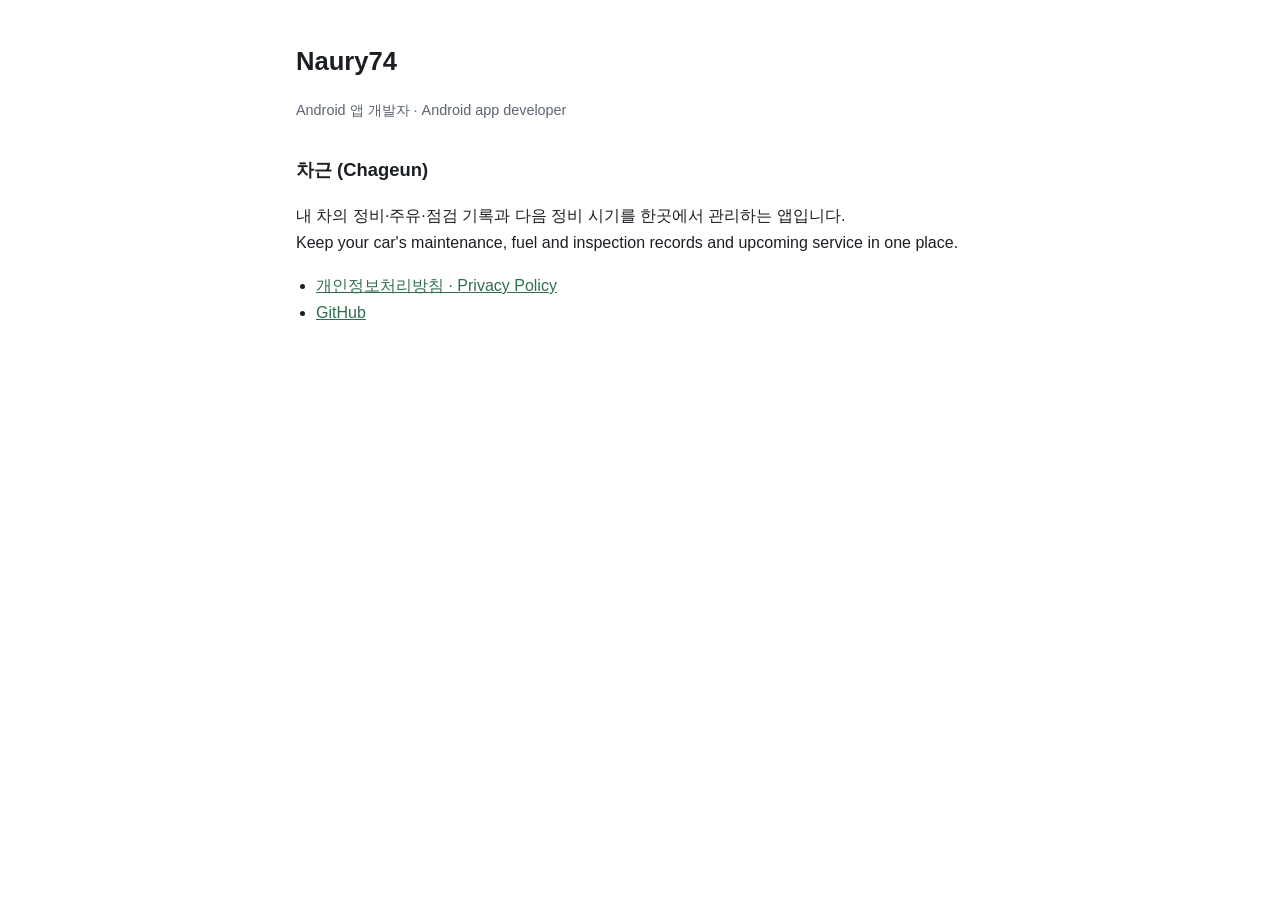
==== index.html @ 5e5301c2 "차근 개인정보처리방침과 app-ads.txt 게시" ====
<!doctype html>
<html lang="ko">
<head>
<meta charset="utf-8">
<meta name="viewport" content="width=device-width, initial-scale=1">
<title>Naury74</title>
<link rel="stylesheet" href="style.css">
</head>
<body>
<main>
<h1>Naury74</h1>
<p class="muted">Android 앱 개발자 · Android app developer</p>
<h2>차근 (Chageun)</h2>
<p>내 차의 정비·주유·점검 기록과 다음 정비 시기를 한곳에서 관리하는 앱입니다.<br>
Keep your car's maintenance, fuel and inspection records and upcoming service in one place.</p>
<ul>
<li><a href="privacy.html">개인정보처리방침 · Privacy Policy</a></li>
<li><a href="https://github.com/Naury74/ChaGeun">GitHub</a></li>
</ul>
</main>
</body>
</html>
---- style.css ----
:root{--bg:#fff;--fg:#1b1f24;--muted:#5b6470;--line:#e3e6ea;--accent:#2f6f4e}
@media (prefers-color-scheme:dark){:root{--bg:#121417;--fg:#e8eaed;--muted:#a0a8b3;--line:#2a2f36;--accent:#7cc39b}}
*{box-sizing:border-box}
body{margin:0;background:var(--bg);color:var(--fg);font:16px/1.7 -apple-system,BlinkMacSystemFont,"Apple SD Gothic Neo","Noto Sans KR",sans-serif}
main{max-width:720px;margin:0 auto;padding:40px 16px 64px}
h1{font-size:1.6rem;margin:0 0 4px}h2{font-size:1.15rem;margin:32px 0 8px}
p,li{color:var(--fg)}.muted{color:var(--muted);font-size:.9rem}
a{color:var(--accent)}nav{display:flex;gap:16px;margin-bottom:24px}
hr{border:0;border-top:1px solid var(--line);margin:48px 0}
ul{padding-left:20px}
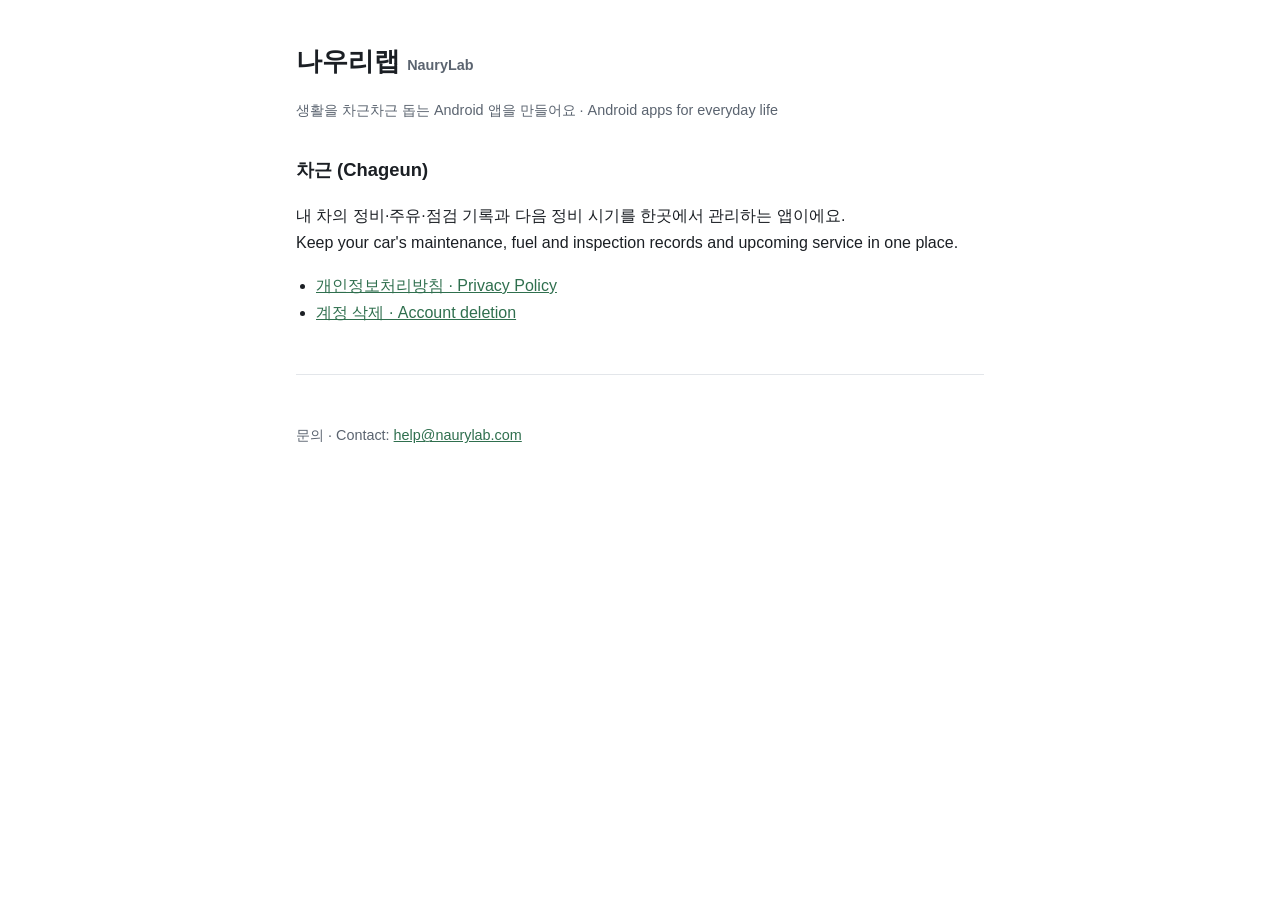
==== commit 4e70205a: "차근 개인정보처리방침에 기기 내 인식·앨범·선택 계정 백업 추가, 계정 삭제 페이지 게시" ====
--- a/index.html
+++ b/index.html
@@ -3,20 +3,26 @@
 <head>
 <meta charset="utf-8">
 <meta name="viewport" content="width=device-width, initial-scale=1">
-<title>Naury74</title>
-<link rel="stylesheet" href="style.css">
+<title>나우리랩 · NauryLab</title>
+<meta name="description" content="나우리랩이 만드는 Android 앱과 개인정보처리방침">
+<link rel="canonical" href="https://naurylab.com/">
+<link rel="stylesheet" href="/style.css">
 </head>
 <body>
 <main>
-<h1>Naury74</h1>
-<p class="muted">Android 앱 개발자 · Android app developer</p>
+<h1>나우리랩 <span class="muted">NauryLab</span></h1>
+<p class="muted">생활을 차근차근 돕는 Android 앱을 만들어요 · Android apps for everyday life</p>
+
 <h2>차근 (Chageun)</h2>
-<p>내 차의 정비·주유·점검 기록과 다음 정비 시기를 한곳에서 관리하는 앱입니다.<br>
+<p>내 차의 정비·주유·점검 기록과 다음 정비 시기를 한곳에서 관리하는 앱이에요.<br>
 Keep your car's maintenance, fuel and inspection records and upcoming service in one place.</p>
 <ul>
-<li><a href="privacy.html">개인정보처리방침 · Privacy Policy</a></li>
-<li><a href="https://github.com/Naury74/ChaGeun">GitHub</a></li>
+<li><a href="/chageun/privacy/">개인정보처리방침 · Privacy Policy</a></li>
+<li><a href="/chageun/delete-account/">계정 삭제 · Account deletion</a></li>
 </ul>
+
+<hr>
+<p class="muted">문의 · Contact: <a href="mailto:help@naurylab.com">help@naurylab.com</a></p>
 </main>
 </body>
 </html>
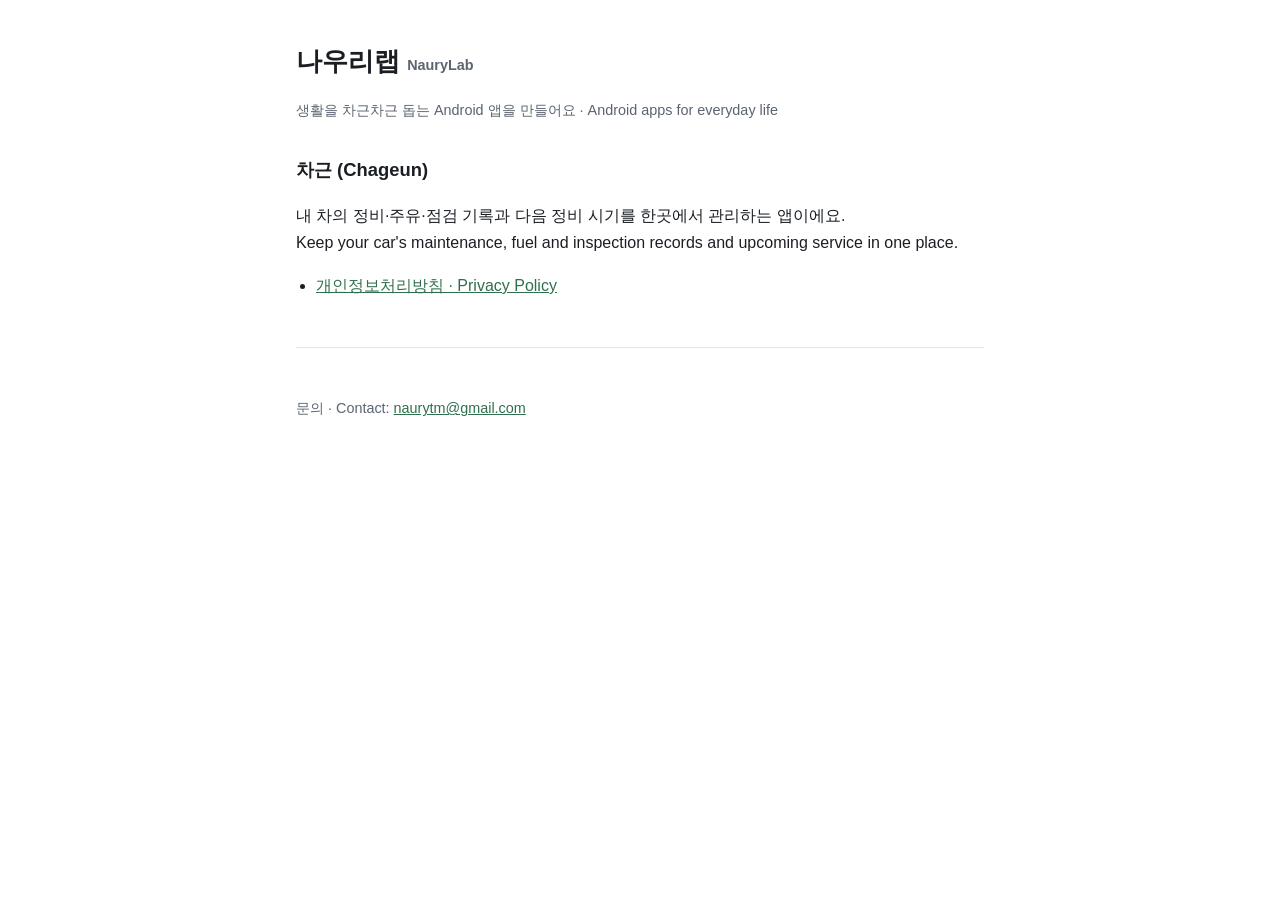
==== commit b734d725: "나우리랩 도메인(naurylab.com) 연결과 개발자 홈" ====
--- a/index.html
+++ b/index.html
@@ -18,11 +18,10 @@
 Keep your car's maintenance, fuel and inspection records and upcoming service in one place.</p>
 <ul>
 <li><a href="/chageun/privacy/">개인정보처리방침 · Privacy Policy</a></li>
-<li><a href="/chageun/delete-account/">계정 삭제 · Account deletion</a></li>
 </ul>
 
 <hr>
-<p class="muted">문의 · Contact: <a href="mailto:help@naurylab.com">help@naurylab.com</a></p>
+<p class="muted">문의 · Contact: <a href="mailto:naurytm@gmail.com">naurytm@gmail.com</a></p>
 </main>
 </body>
 </html>
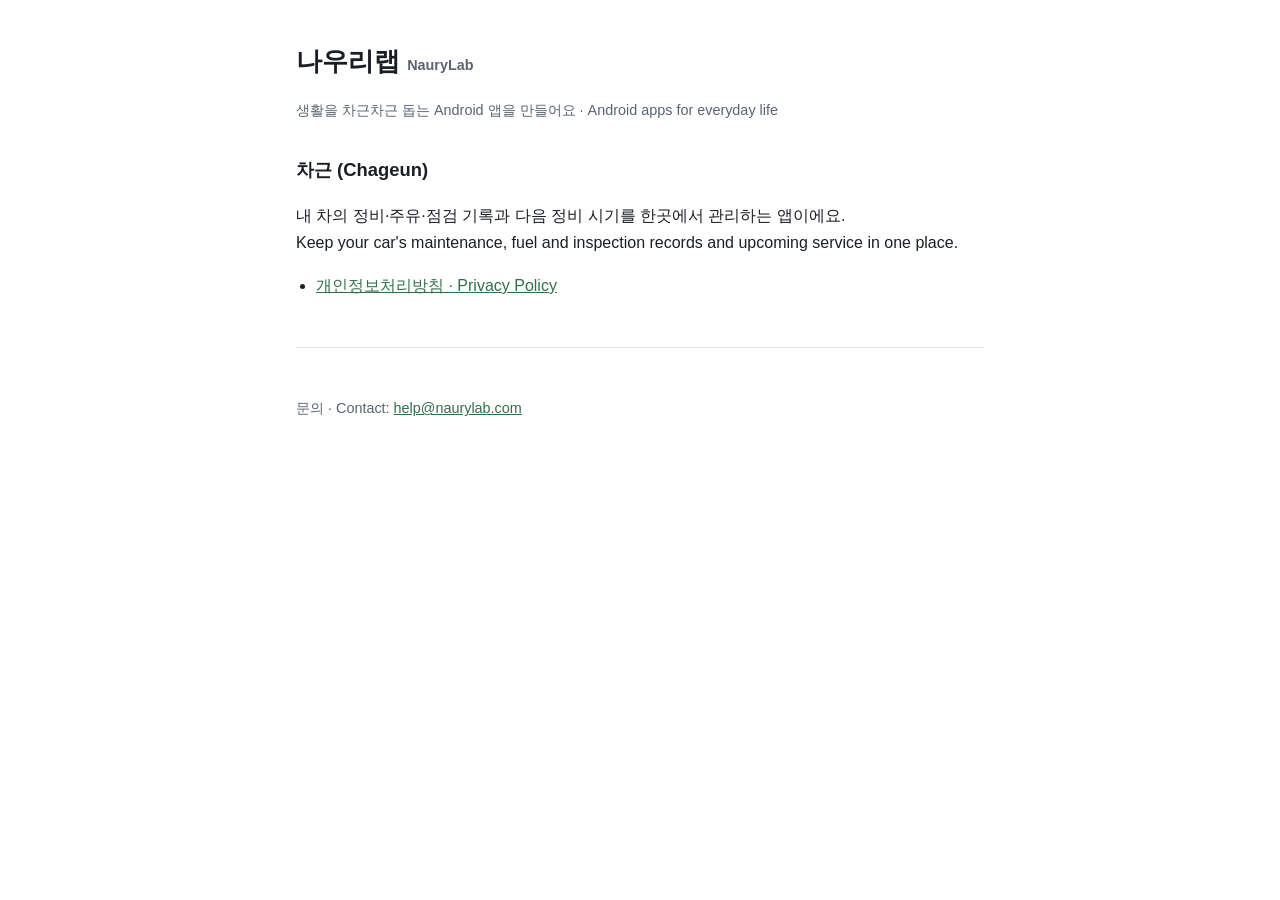
==== commit 0eb52ee3: "문의 이메일을 help@naurylab.com으로" ====
--- a/index.html
+++ b/index.html
@@ -21,7 +21,7 @@
 </ul>
 
 <hr>
-<p class="muted">문의 · Contact: <a href="mailto:naurytm@gmail.com">naurytm@gmail.com</a></p>
+<p class="muted">문의 · Contact: <a href="mailto:help@naurylab.com">help@naurylab.com</a></p>
 </main>
 </body>
 </html>
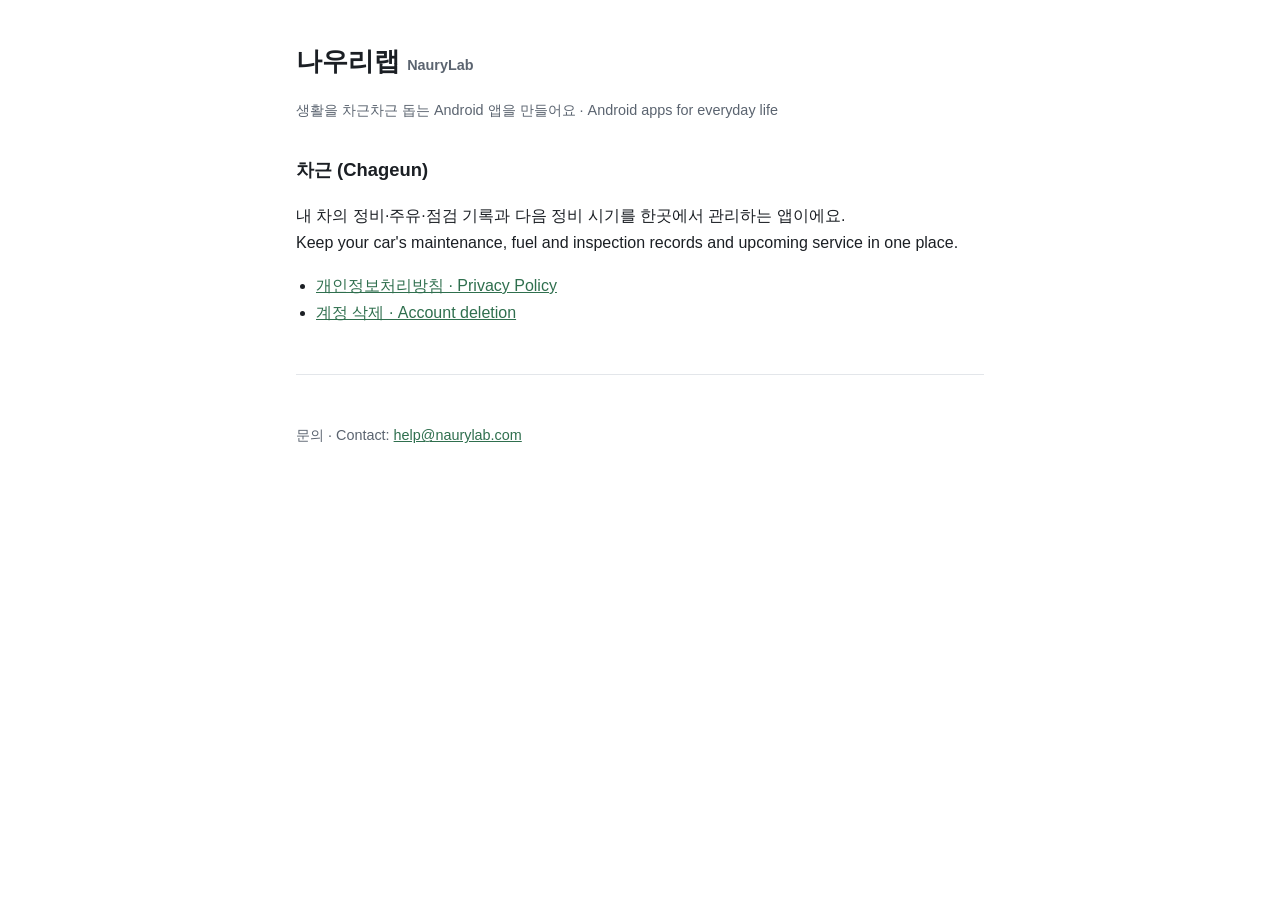
==== commit 2cb63621: "Merge efd46640141ff0668acb6e5eb42b3b2e124fafa9 into 0eb52ee3f2b260d9fa0ebe0099f640385df092b6" ====
--- a/index.html
+++ b/index.html
@@ -18,6 +18,7 @@
 Keep your car's maintenance, fuel and inspection records and upcoming service in one place.</p>
 <ul>
 <li><a href="/chageun/privacy/">개인정보처리방침 · Privacy Policy</a></li>
+<li><a href="/chageun/delete-account/">계정 삭제 · Account deletion</a></li>
 </ul>
 
 <hr>
